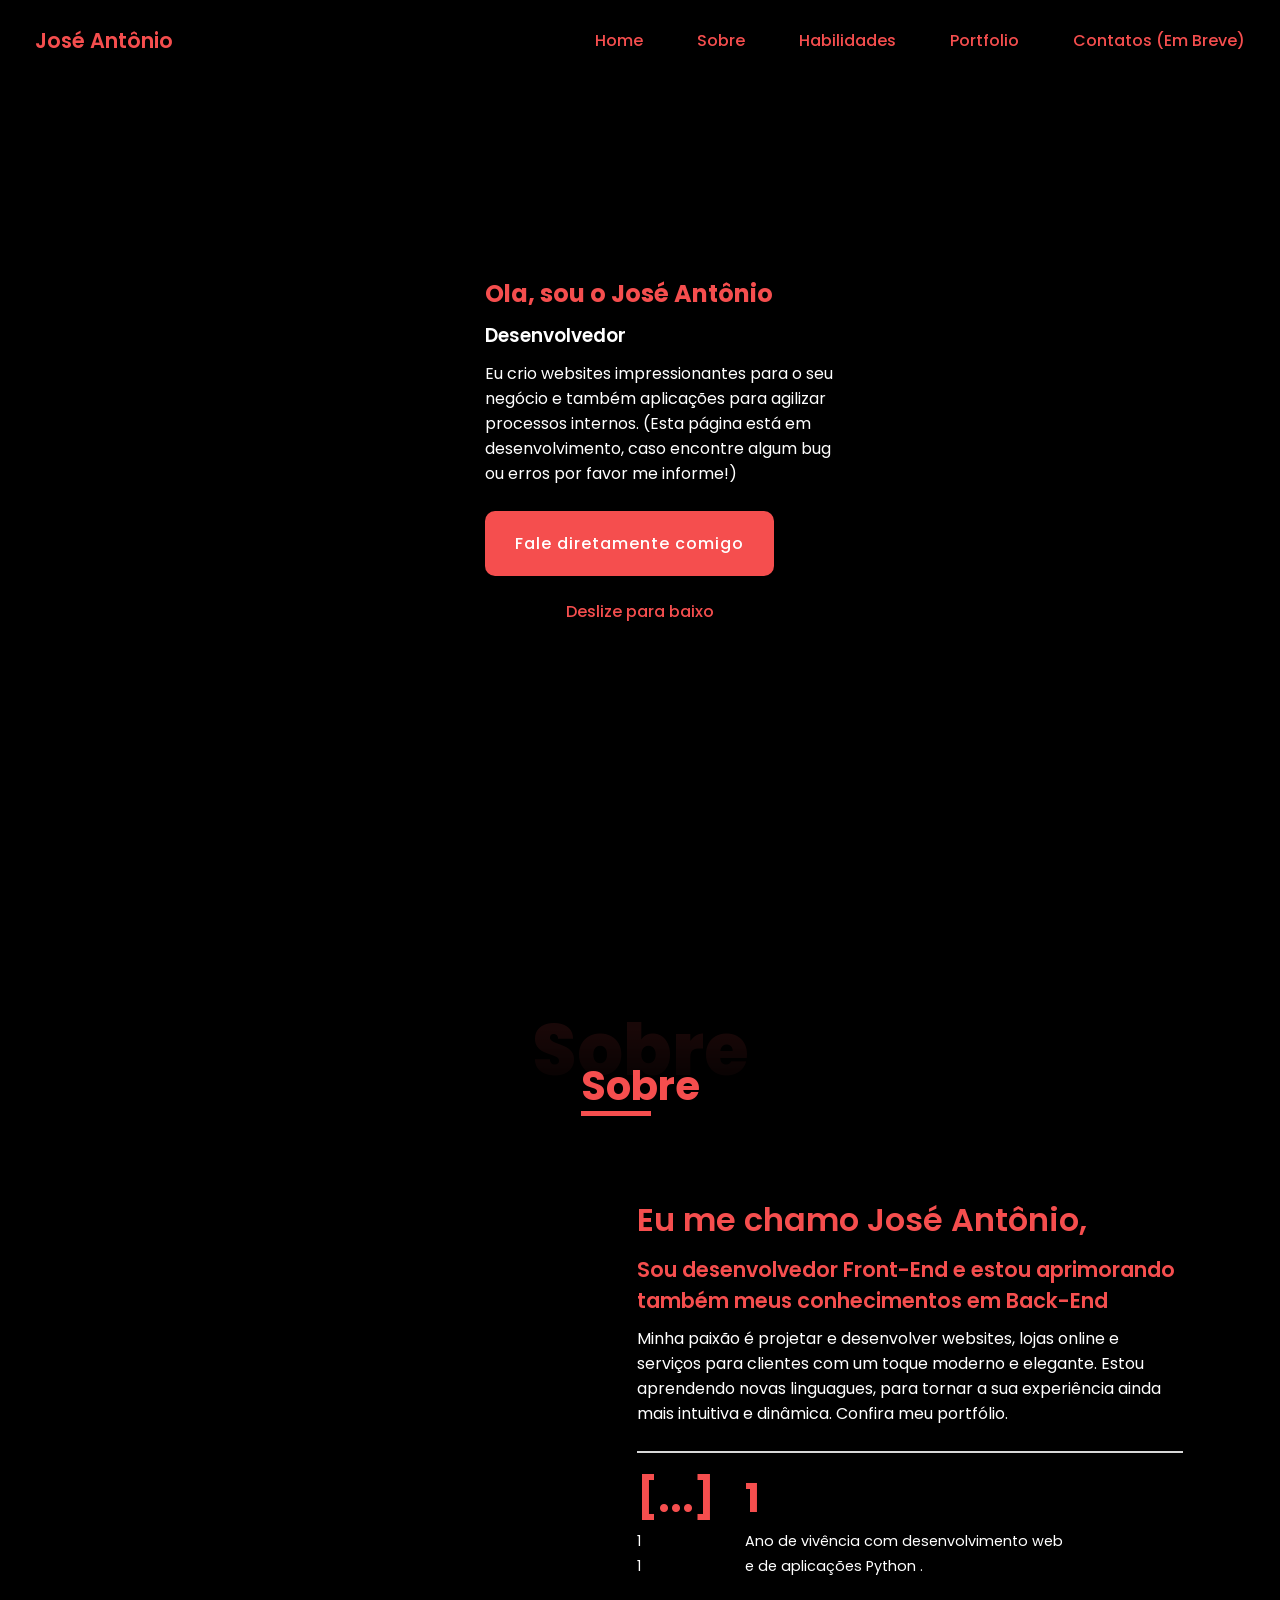
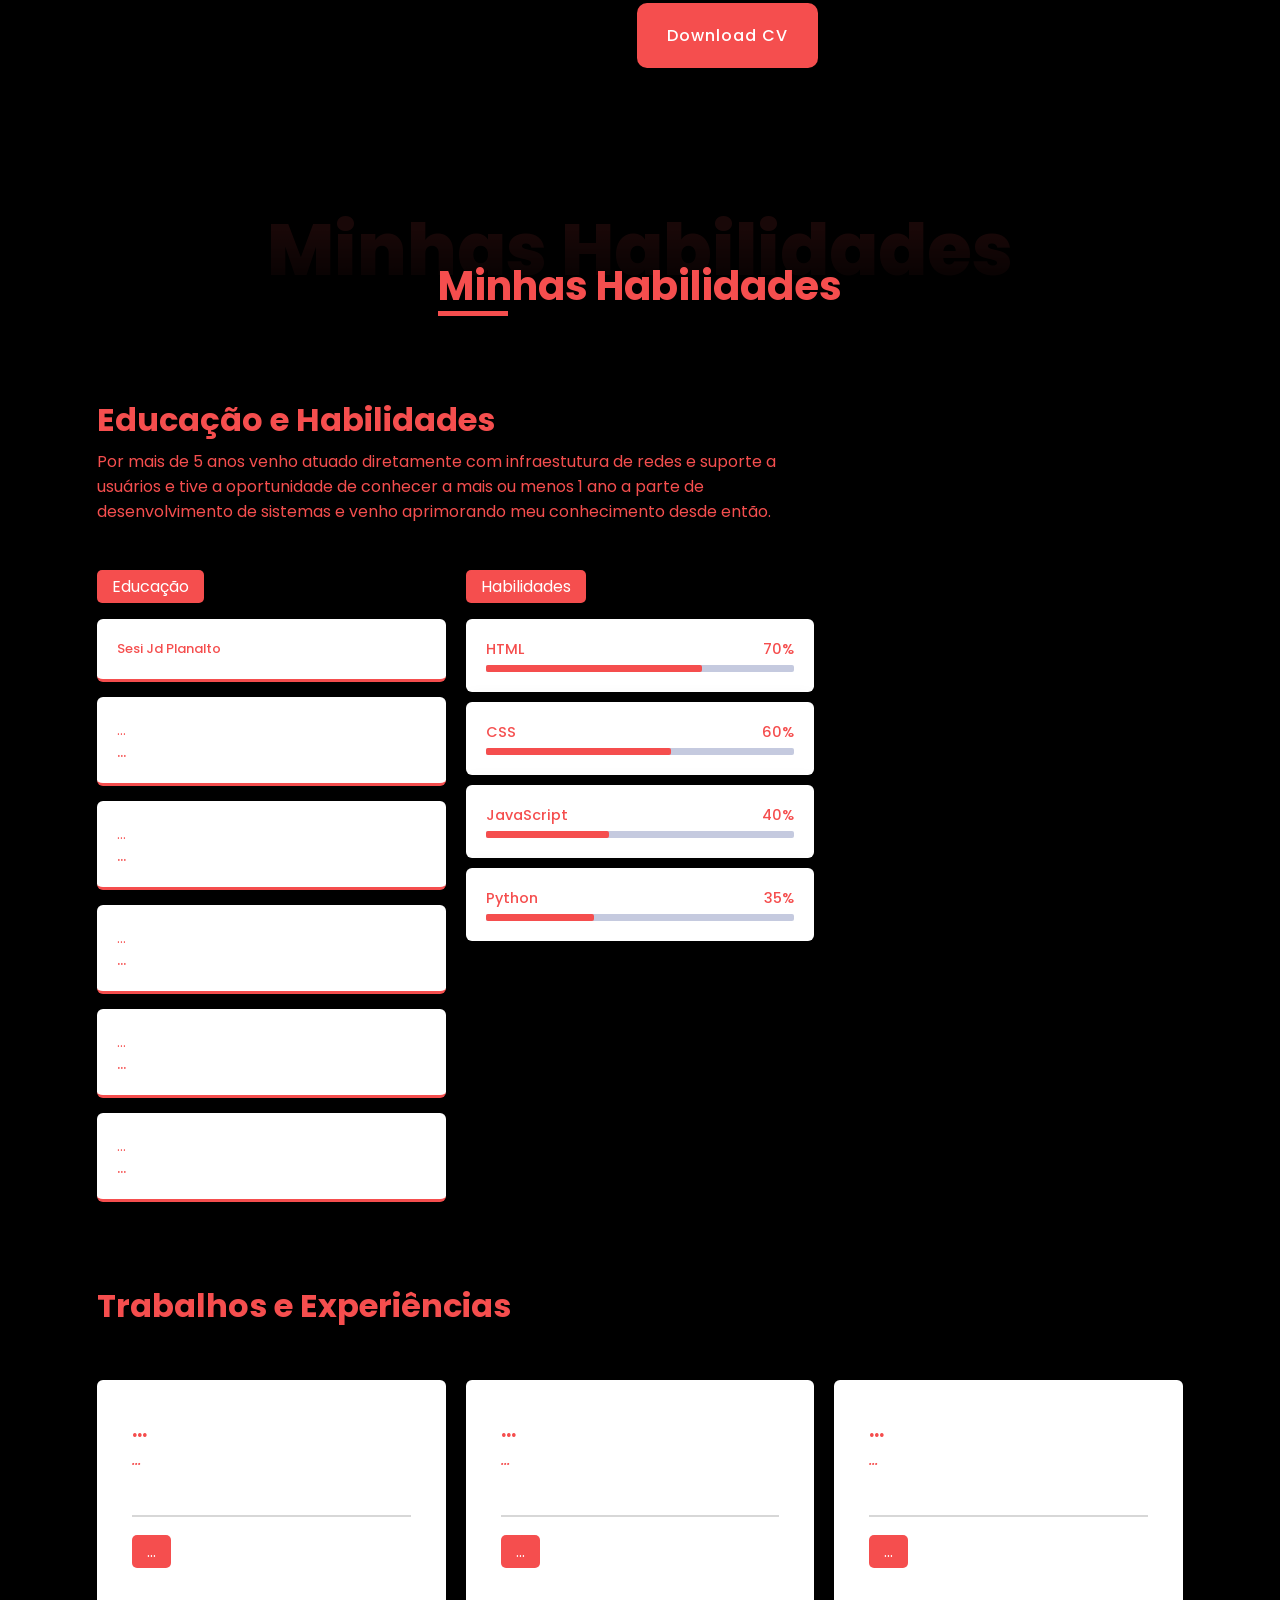
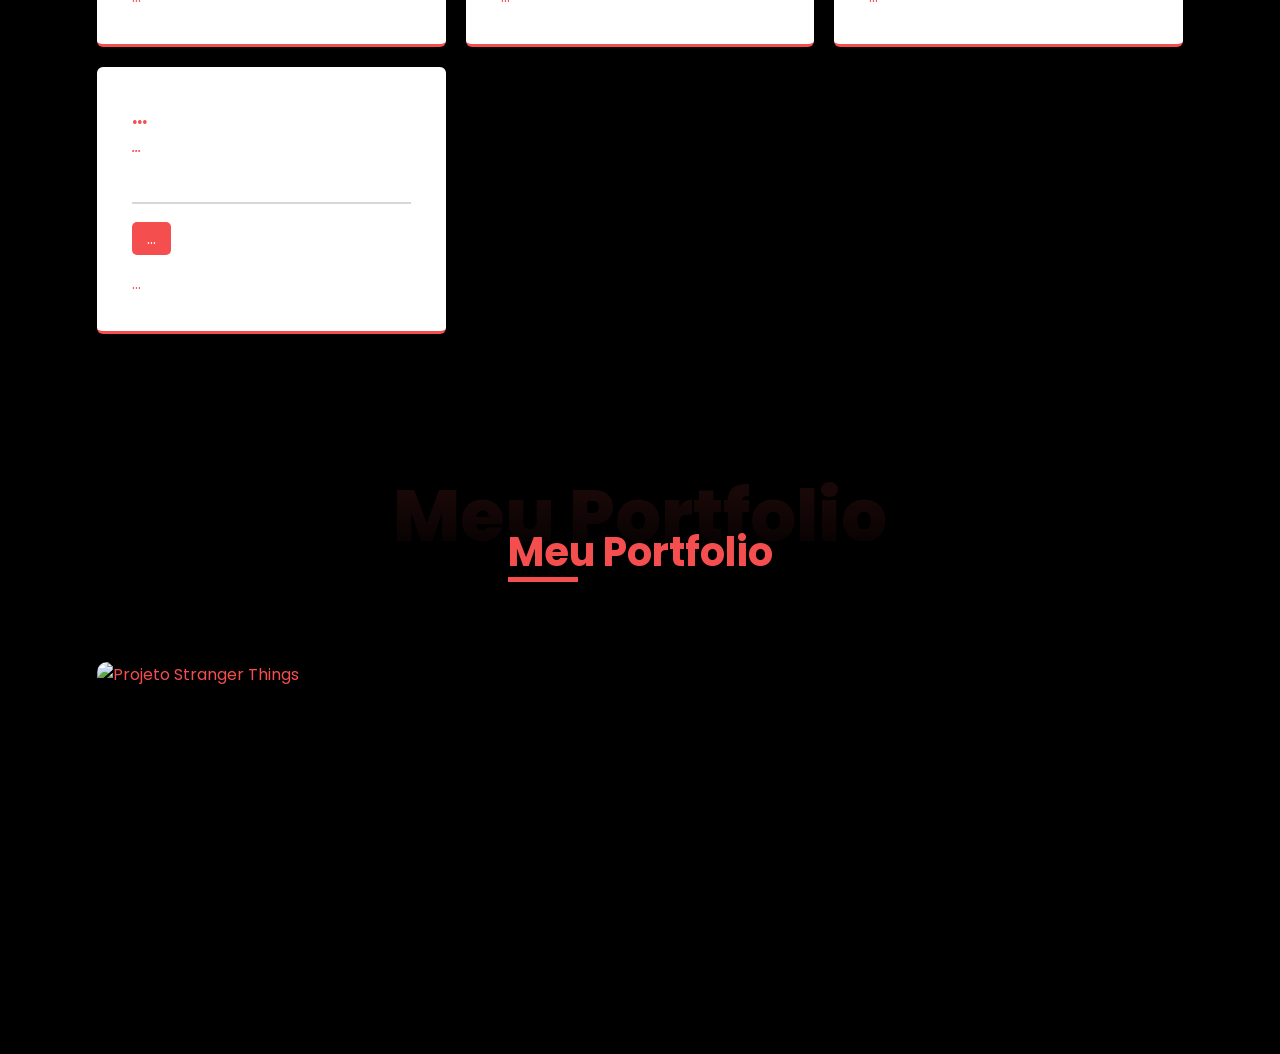
==== index.html @ 430e3ab4 "Add files via upload" ====
<!DOCTYPE html>
<html lang="pt-br">
<head>
    <meta charset="UTF-8">
    <meta http-equiv="X-UA-Compatible" content="IE=edge">
    <meta name="viewport" content="width=device-width, initial-scale=1.0">
    <link rel="stylesheet" href="style.css">
    <script src="https://kit.fontawesome.com/77b4ef7fc8.js" crossorigin="anonymous"></script>
    <title>José Antônio - DEV Sr.</title>
</head>
<body>


    <!-- Header -->
    <header>
        <div class="nav-bar">
            <a href="#" class="logo">José Antônio</a>
            <div class="navigation">
                <div class="nav-items">
                    <a href="#home">Home</a>
                    <a href="#about">Sobre</a>
                    <a href="#skills">Habilidades</a>
                    <a href="#portfolio">Portfolio</a>
                    <a href="#contact ">Contatos (Em Breve)</a>
                </div>
            </div>
        </div>
    </header>

    <!-- Home -->
    <section class="home flex-center" id="home">
        <div class="home-container">
            <div class="media-icons">
                <a href="#"><i class="fab fa-whatsapp"></i></a>
                <a href="#"><i class="fa-brands fa-linkedin-in"></i></a>
                <a href="#"><i class="fab fa-github"></i></a>
            </div>
            <div class="info">
                <h1>Ola, sou o José Antônio </h1>
                <h3>Desenvolvedor <i class="fa-solid fa-circle-user"></i></h3>
                <p> Eu crio websites impressionantes para o seu negócio e também 
                aplicações para agilizar processos internos. (Esta página está em desenvolvimento, caso encontre algum bug ou erros
                por favor me informe!)</p>
                <a href="#" target="blank" class="btn">Fale diretamente comigo <i class="fas fa-arrow-circle-right"></i></a>
            </div>
            <div class="home-img">
                <img src="#" alt="">
            </div>
        </div>
        <a href="#sobre" class="scroll-down">Deslize para baixo<i class="fas fa-arrow-down"></i></a>
    </section>


    <!-- Sobre Section -->

    <section class="about section" id="about">
        <div class="container flex-center">
            <h1 class="section-title-01">Sobre</h1>
            <h2 class="section-title-02">Sobre</h2>
            <div class="content flex-center">
                <div class="about-img">
                    <img src="#" alt="">
                </div>
                <div class="about-info">
                    <div class="description">
                    <h3>Eu me chamo José Antônio,</h3>
                    <h4>Sou desenvolvedor<SPAN> Front-End</SPAN> e estou aprimorando também meus conhecimentos em <span>Back-End</span></h4>
                    <p>Minha paixão é projetar e desenvolver websites, lojas online e serviços para clientes com um toque moderno e elegante. Estou aprendendo novas linguagues,
                        para tornar a sua experiência ainda mais intuitiva e dinâmica. Confira meu portfólio.</p>
                </div>
                <ul class="professional-list">
                    <li class="list-item">
                        <h3>   [...]</h3>
                        <span>1 <br> 1</span>
                    </li>
                    <li class="list-item">
                        <h3>1</h3>
                        <span>Ano de vivência com desenvolvimento web <br>e de aplicações Python .</span>
                    </li>
                </ul>
                <a href="" class="btn">Download CV <i class="fas fa-download"></i></a>
            </div>
        </div>
    </section>


    <!-- Habilidades Section -->
    <section class="skills section" id="skills">
        <div class="container flex-center">
            <h1 class="section-title-01">Minhas Habilidades</h1>
            <h2 class="section-title-02">Minhas Habilidades</h2>
            <div class="content">
                <div class="skills-description">
                    <h3>Educação e Habilidades</h3>
                    <p>Por mais de 5 anos venho atuado diretamente com infraestutura de redes e suporte a usuários e 
                    tive a oportunidade de conhecer a mais ou menos 1 ano a parte de desenvolvimento de sistemas e venho aprimorando meu conhecimento desde então.</p>
                </div>
                <div class="skills-info education-all">
                    <div class="education">
                        <h4><label>Educação</label></h4>
                        <ul class="edu-list">
                            <li class="item">
                                <span class="year"2026 -</span>
                                <p><span>Sesi Jd Planalto</span> ...</p>
                            </li>
                            <li class="item">
                                <span class="year">...</span>
                                <p><span>...</span> ...</p>
                            </li>
                            <li class="item">
                                <span class="year">...</span>
                                <p><span>...</span> ...</p>
                            </li>
                            <li class="item">
                                <span class="year">...</span>
                                <p><span>...</span>...</p>
                            </li>
                            <li class="item">
                                <span class="year">...</span>
                                <p><span>...</span> ...</p>
                            </li>
                            <li class="item">
                                <span class="year">...</span>
                                <p><span>...</span> ...</p>
                            </li>
                        </ul>
                    </div>
                    <div class="education">
                        <h4><label>Habilidades</label></h4>
                        <ul class="bars">
                            <li class="bar">
                                <div class="info">
                                    <span>HTML</span>
                                    <span>70%</span>
                                </div>
                                <div class="line html"></div>
                            </li>
                            <li class="bar">
                                <div class="info">
                                    <span>CSS</span>
                                    <span>60%</span>
                                </div>
                                <div class="line css"></div>
                            </li>
                            <li class="bar">
                                <div class="info">
                                    <span>JavaScript</span>
                                    <span>40%</span>
                                </div>
                                <div class="line javascript"></div>
                            </li>
                            <li class="bar">
                                <div class="info">
                                    <span>Python</span>
                                    <span>35%</span>
                                </div>
                                <div class="line python"></div>
                            </li>
                           
                               
                            
                        </ul>
                    </div>
                </div>
                <div class="skills-description">
                    <h3>Trabalhos e Experiências</h3>
                </div>
                <div class="skills-info">
                    <div class="experience-card">
                        <div class="upper">
                            <h3>...</h3>
                            <h5>...</h5>
                            <span>Tempo Integral</span>
                        </div>
                        <div class="hr"></div>
                        <h4><label>...</label></h4>
                        <p>...</p>
                    </div>
                    <div class="experience-card">
                        <div class="upper">
                            <h3>...</h3>
                            <h5>...</h5>
                            <span>Tempo Integral</span>
                        </div>
                        <div class="hr"></div>
                        <h4><label>...</label></h4>
                        <p>...</p>
                    </div>
                    <div class="experience-card">
                        <div class="upper">
                            <h3>...</h3>
                            <h5>...</h5>
                            <span>Tempo Integral</span>
                        </div>
                        <div class="hr"></div>
                        <h4><label>...</label></h4>
                        <p>...</p>
                    </div>
                    <div class="experience-card">
                        <div class="upper">
                            <h3>...</h3>
                            <h5>...</h5>
                            <span>Meio Período</span>
                        </div>
                        <div class="hr"></div>
                        <h4><label>...</label></h4>
                        <p>...</p>
                    </div>
                </div>
            </div>
        </div>
    </section>


    <!-- Portfolio Section -->

    <section class="portfolio section" id="portfolio">
        <div class="container flex-center">
            <h1 class="section-title-01">Meu Portfolio</h1>
            <h2 class="section-title-02">Meu Portfolio</h2>
            <div class="content">
                <div class="portfolio-list">
                    <div class="img-card-container">
                        <div class="img-card">
                            <div class="overlay"></div>
                            <div class="info">
                                <h3>Site Stranger Things</h3>
                                <span>HTML / CSS / JavaScript</span>
                                <a href="../html-js/index.html" style="color: #fff; text-decoration: underline;">Visitar Site</a>
                            </div>
                            <img src="../html-js/Stranger_Things_Temporada_2_Poster.jpg" alt="Projeto Stranger Things">
                        </div>
                    </div>
                </div>
            </div>
        </div>
    </section>

    <script src="js.js"></script>
</body>
</html>
---- style.css ----
@import url('https://fonts.googleapis.com/css2?family=Poppins:ital,wght@0,100;0,200;0,300;0,400;0,500;0,600;0,700;0,800;0,900;1,100;1,200;1,300;1,400;1,500;1,600;1,700;1,800;1,900&display=swap');

:root{
  /*=======Main theme colors=======*/

    --first-color:  #f54e4e  ;
    --second-color: #f54e4e;
    --third-color: #ffffff;

  /*=======Hover colors=======*/

  --hover-color: #f5914e;

  /*=======Background colors=======*/


/* Remove margens padrão da página */
body {
  margin: 0;
  padding: 0;
}

/* Faz o vídeo ocupar toda a tela e ficar no fundo */
#video-fundo {
  position: fixed;
  top: 0;
  left: 0;
  width: 100vw;
  height: 100vh;
  object-fit: cover; /* Esta propriedade estica o vídeo sem distorcer */
  z-index: -1;       /* Envia o vídeo para trás de todo o conteúdo */
}

/* Garante que o texto fica visível acima do vídeo */
.conteudo {
  position: relative;
  z-index: 1;
  color: white;
  text-align: center;
  padding-top: 20%;
}
    --body-bg-color: #000000;
    --card-bg-color: #fff;
    --modal-bg-color: #000000;
    --bg-transparent-color: rgba(0,0,0, 0.1);
    --transparent-color-01: rgba(0,0,0, 0.1);
    --transparent-color-02: rgba(106, 89, 209, 0.1);
    --line-color: #d7d7d7;

  /*=======Color Filter=======*/

  --color-filter: invert(1);

  /*=======Box shadow=======*/

    --box-shadow: 0px 0px 20px rgba(0 0 0 / 10%);

  /*=======Font size=======*/

  --small-font-size: 0.9em;
  --normal-font-size: 1em;

  /*=======Scroll bar colors=======*/

    --scroll-bar-color: #c5cadf;
    --scroll-thumb-color: #70768a;
    --scroll-thum-hover-color: #454f6b;

}
* {
    margin: 0;
    padding: 0;
    box-sizing: border-box;
    font-family: 'Poppins', sans-serif;
}

html {
    scroll-behavior: smooth;
}

body {
    color: var(--first-color);
    background: var(--body-bg-color);
    margin: 2rem 0 0 0;
    transition: .5s ease;
}

a {
    text-decoration: none;
}

li {
    list-style: none
}

/*=======Scroll to top button=======*/

/*=======Light/Dark theme button=======*/

/*=======Scroll bar=======*/

::-webkit-scrollbar {
    width: 10px;
    background: var(--scroll-bar-color)
}

::-webkit-scrollbar-thumb {
    background: var(--scroll-thumb-color);
    border-radius: 2em;
}

::-webkit-scrollbar-thumb:hover {
    background: var(--scroll-thumb-hover-color);
}
/*=======Header=======*/

header {
    z-index: 999999;
    width: 100%;
    position: fixed;
    top: 0;
    left: 0;
    backdrop-filter: blur(20px);
    transition: .6s ease;
}

header.sticky {
    background: rgba(255, 255, 255, 0.1);
    box-shadow: var(--box-shadow); 
}

.nav-bar {
    position: relative;
    height: calc(4rem + 1rem);
    max-width: 1250px;
    display: flex;
    justify-content: space-between;
    align-items: center;
    margin-left: auto;
    margin-right: auto;
    padding: 0 20px;
    transition: .6s ease;
}

header.sticky .nav-bar {
    height: calc(2.5rem +1rem);
}

.nav-bar .logo {
    color: var(--first-color);
    font-size: 1.3em;
    font-weight: 600;
}

.nav-items a {
    color: var(--first-color);
    font-size: var(--normal-font-size);
    font-weight: 500;
}

.nav-items a:not(:last-child) {
    margin-right: 50px;
}

.nav-items a:hover {
    color: var(--second-color);
}

/*=======Home section=======*/

.home {
    position: relative;
    max-width: 1250px;
    min-height: 100vh;
    margin-left: auto;
    margin-right: auto;
    padding: 4rem 2rem;
    flex-direction: column;
}

.home .home-container {
    display: flex;
    justify-content: space-between;
    align-items: center;
    width: 100%;
}

.home-container .media-icons {
    display: flex;
    flex-direction: column;
    margin-right: 40px;   
}

.home-container .media-icons a {
    color: var(--second-color);
    font-size: 1.5em;
    margin: 10px 0;
}

.home-container .media-icons a:hover {
    color: var(--hover-color);
}

.home-container .info h2 {
    font-size: 4em;
    font-weight: 600;
    line-height: 70px;
}

.home-container .info h3 {
    color: var(--third-color);
    font-feature-settings: 1.3em;
    font-weight: 600;
    line-height: 50px;
}

.home-container .info p {
    color: var(--third-color);
    font-size: var(--normal-font-size);
    max-width: 350px;
}

.btn {
    background: var(--second-color);
    color: #fff;
    font-size: var(--normal-font-size);
    font-weight: 500;
    display: inline-block;
    margin-top: 25px;
    padding: 20px 30px;
    letter-spacing: 1px;
    border-radius: 10px;
}

.btn:hover {
    background: var(--hover-color);
}

.home-container .home-img {
    position: relative;
}

.home-container .home-img img {
    width: 90%;
    transform: translate(0, 0);
}

.home .scroll-down {
    color: var(--first-color);
    font-size: var(--normal-font-size);
    font-weight: 500;
    margin-top: 20px;
}

.home .scroll-down i {
    color: var(--second-color);
    font-size: 1.2em;
    animation: arrow-down ease 2s infinite;
}

@keyframes arrow-down {
    0% {
        transform: translateY(0);
    }
    30% {
        transform: translateY(10px);
    }
}

/*=======Estilos comuns para todas sessões=======*/

.flex-center {
    display: flex;
    justify-content: center;
    align-items: center;
}

.section {
    position: relative;
    width: 1150px;
    margin-left: auto;
    margin-right: auto;
    padding: 6rem 2rem 2rem;
}

.sub-section {
    position: relative;
    width: 1150px;
    margin-left: auto;
    margin-right: auto;
}

.section-title-01 {
    font-size: 4.5em;
    font-weight: 800;
    margin-bottom: 2rem;
    background: linear-gradient(to top, transparent 0%, var(--first-color) 70%);
    -webkit-background-clip: text;
            background-clip: text;
    -webkit-text-fill-color: transparent;
    opacity: .1;
}

.section-title-02 {
    font-size: 2.5em;
    font-weight: 700;
    transform: translateY(-80px);
}

.section-title-02:before {
    content: '';
    position: absolute;
    width: 70px;
    height: 5px;
    right: 10;
    bottom: 0;
    background: var(--second-color);
}

.container {
    position: relative;
    flex-direction: column;
}

/*=======Seção SOBRE=======*/

.about .container .content {
    column-gap: 40px;
    width: 100%;
}

.about-img {
    position: relative;
}

.about-img img{
    max-width: 100%;
    min-width: 500px;
    border-radius: 10px;
}

.about-info .description {
    max-width: 600px;
}

.about-info .description h3 {
    font-size: 2em;
    font-weight: 600;
    margin-bottom: 10px;
}

.about-info .description h4 {
    font-size: 1.3em;
    font-weight: 600;
    margin-bottom: 10px;
}

.about-info .description h4 span {
    color: var(--second-color);
}

.about-info .description p {
    color: var(--third-color);
    font-size: var(--normal-font-size);
    margin-bottom: 15px;
    padding-bottom: 25px;
    border-bottom: 2px solid var(--line-color);
}

.about-info .professional-list {
    display: flex;
    column-gap: 30px;
}

.about-info .professional-list .list-item h3 {
    font-size: 2.5rem;
    font-weight: 700;
}

.about-info .professional-list .list-item span {
    color: var(--third-color);
    font-size: var(--small-font-size);
}

/*=======Skills section=======*/

.skills .container .content {
    width: 100%;
}

.skills-description {
    max-width: 700px;
    margin-bottom: 50px;
}

.skills-description h3 {
    font-size: 2em;
    margin-bottom: 5px;
}

.skills-info {
    max-width: 100%;
    display: grid;
    grid-template-columns: repeat(auto-fill, minmax(300px, 1fr));
    gap: 20px;
    margin: 0 auto;
}

.skills-info h4 {
    margin-bottom: 20px;
}

.skills-info h4 label {
    background: var(--second-color);
    color: #fff;
    font-size: var(--normal-font-size);
    font-weight: 400;
    padding: 5px 15px;
    border-radius: 5px;
}

.education-all {
    margin-bottom: 80px;
}

.edu-list .item {
    background: var(--card-bg-color);
    box-shadow: var(--box-shadow);
    border-bottom: 3px solid var(--second-color);
    padding: 20px;
    margin-top: 15px;
    border-radius: 6px;
    transition: .3s ease;
}

.edu-list .item .year {
    font-size: var(--small-font-size);
    margin-bottom: 5px;
}

.edu-list .item p {
    color: var(--third-color);
    font-size: var(--small-font-size);    
}

.edu-list .item p span {
    color: var(--first-color);
    font-size: var(--normal-font-size);
    font-weight: 500;
}

.bar {
    background: var(--card-bg-color);
    box-shadow: var(--box-shadow);
    margin-bottom: 10px;
    padding: 20px;
    border-radius: 6px;
    transition: .3s ease;
}

.bar .info {
    display: flex;
    justify-content: space-between;
    align-items: center;
    margin-bottom: 5px;
    font-size: var(--small-font-size);
}

.bar .info span {
    font-weight: 500;
}

.bar .line {
    position: relative;
    width: 100%;
    height: 7px;
    background: #c5cadf;
    border-radius: 2px;
}

.bar .line:before {
    content: '';
    position: absolute;
    height: 100%;
    top: 0;
    left: 0;
    background: var(--second-color);
    border-radius: 2px;
    width: 95%;
}

.bar .html:before {
    width: 70%;
}

.bar .css:before {
    width: 60%;
}
.bar .javascript:before {
    width: 40%;
}
.bar .python:before {
    width: 35%;
}
.bar .django:before {
    width: 35%;
}

.experience-card {
    background: var(--card-bg-color);
    border-bottom: 3px solid var(--second-color);
    padding: 35px;
    border-radius: 6px;
    box-shadow: var(--box-shadow);
    transition: .3s ease;
}

.experience-card .upper {
    line-height: 30px;
}

.experience-card h3 {
    font-size: 1.3em;
    font-weight: 700;
}

.experience-card h5 {
    font-size: var(--small-font-size);
    font-weight: 500;
    font-style: italic;
}

.experience-card span {
    color: var(--third-color);
}

.experience-card .hr {
    width: 100%;
    height: 2px;
    background: var(--line-color);
    margin: 10px 0 22px;
}

.edu-list .item:hover, .bar:hover, .experience-card:hover {
    transform: scale(1.03);
}

/*=======Portfolio section=======*/
.portfolio .container .content {
    width: 100%;
}

.portfolio-list {
    display: grid;
    grid-template-columns: repeat(auto-fill, minmax(300px, 1fr));
    max-width: 100%;
    gap: 35px;
    margin: 0 auto;
}

.portfolio-list .img-card {
    position: relative;
    max-width: 100%;
    height: 360px;
    border-radius: 10px;
    box-shadow: var(--box-shadow);
    overflow: hidden;
    cursor: pointer;
}

.portfolio-list .img-card .overlay {
    transition: 1s ease;
}

.portfolio-list .img-card:hover .overlay {
    z-index: 777;
    position: absolute;
    width: 100%;
    height: 100%;
    background: rgba(0,0,0, 0.5);
}

.portfolio-list .img-card .info {
    z-index: 777;
    position: absolute;
    bottom: 0;
    left: 0;
    margin: 20px;
    color: #fff;
    transform: translateY(20px);
    opacity: 0;
    transition: .5s ease;
}

.portfolio-list .img-card:hover .info {
    transform: translateY(0);
    opacity: 1;
}

.portfolio-list .img-card .info span {
    font-size: 1.2em;
}

.portfolio-list .img-card img {
    width: 100%;
    height: 100%;
    object-fit: cover;
}


.portfolio-model {
    z-index: 999999;
    position: fixed;
    width: 100%;
    height: 100vh;
    top: 0;
    left: 0;
    background: var(--transparent-color-01);
    backdrop-filter: blur(20px);
}

.portfolio-model-body {
    position: relative;
    background: var(--modal-bg-color);
    max-width: 600px;
    margin: 20px;
    padding: 40px;
    border-radius: 10px;
    box-shadow: var(--box-shadow);
}

.position-close-btn {
    position: absolute;
    top: 0;
    right: 0;
    margin: 20px;
    cursor: pointer;
}

.portfolio-model-body {
    font-size: 1em;
}

.portfolio-model-body img {
    width: 100%;
    margin: 20px 0;
    border-radius: 10px;
}

/*=======Get-in-touct=======*/

/*=======Our Clients=======*/

/*=======Contact section=======*/

/*=======Footer=======*/

/*=======Media query max-width 1070px=======*/
@media screen and (max-width: 1070px){
  /*=======Header navigation menu=======*/

  /*=======Home section=======*/

  /*=======About section=======*/

  /*=======Get-in-touct=======*/

  /*=======Our clients=======*/

  /*=======Contact section=======*/

  /*=======Footer=======*/
}

/*=======Media query max-width 730px=======*/
@media screen and (max-width: 730px){
  /*=======Common styles for all sections=======*/

  /*=======Home section=======*/

  /*=======Get-in-touch section=======*/
}
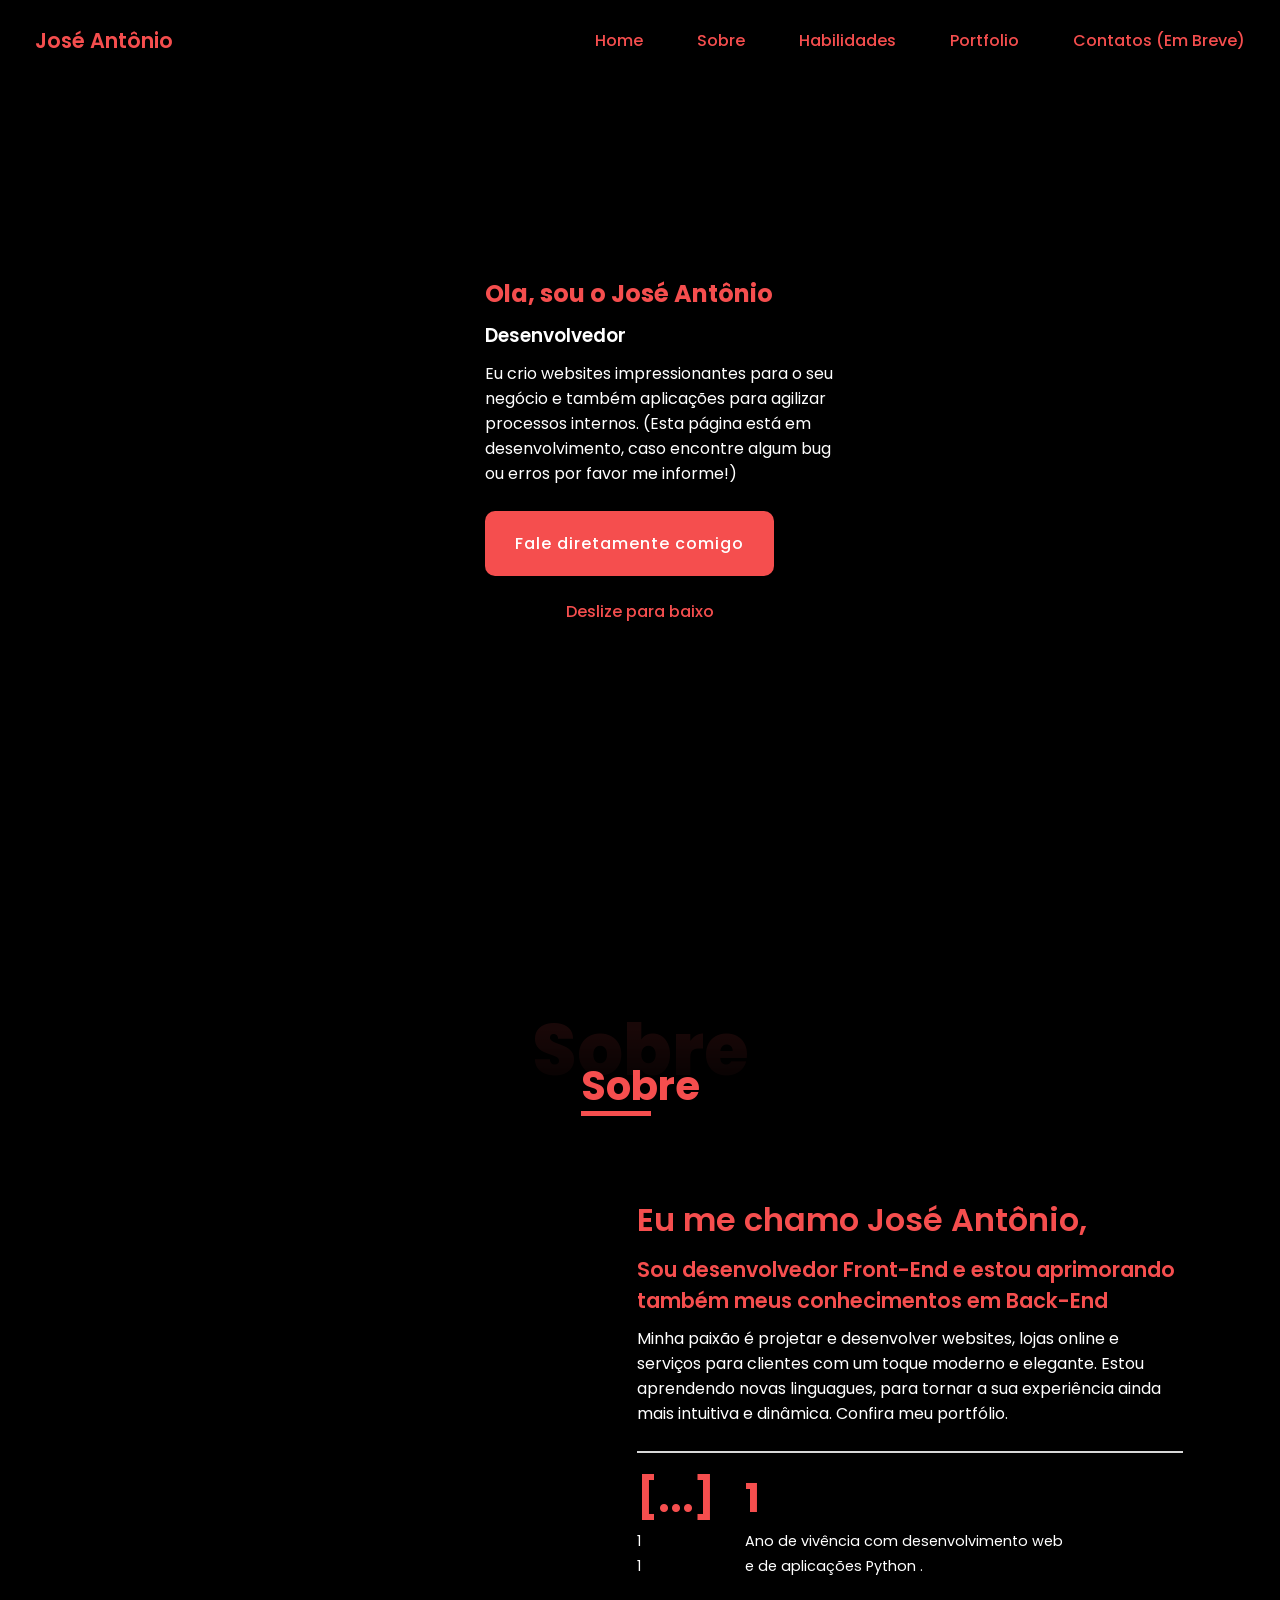
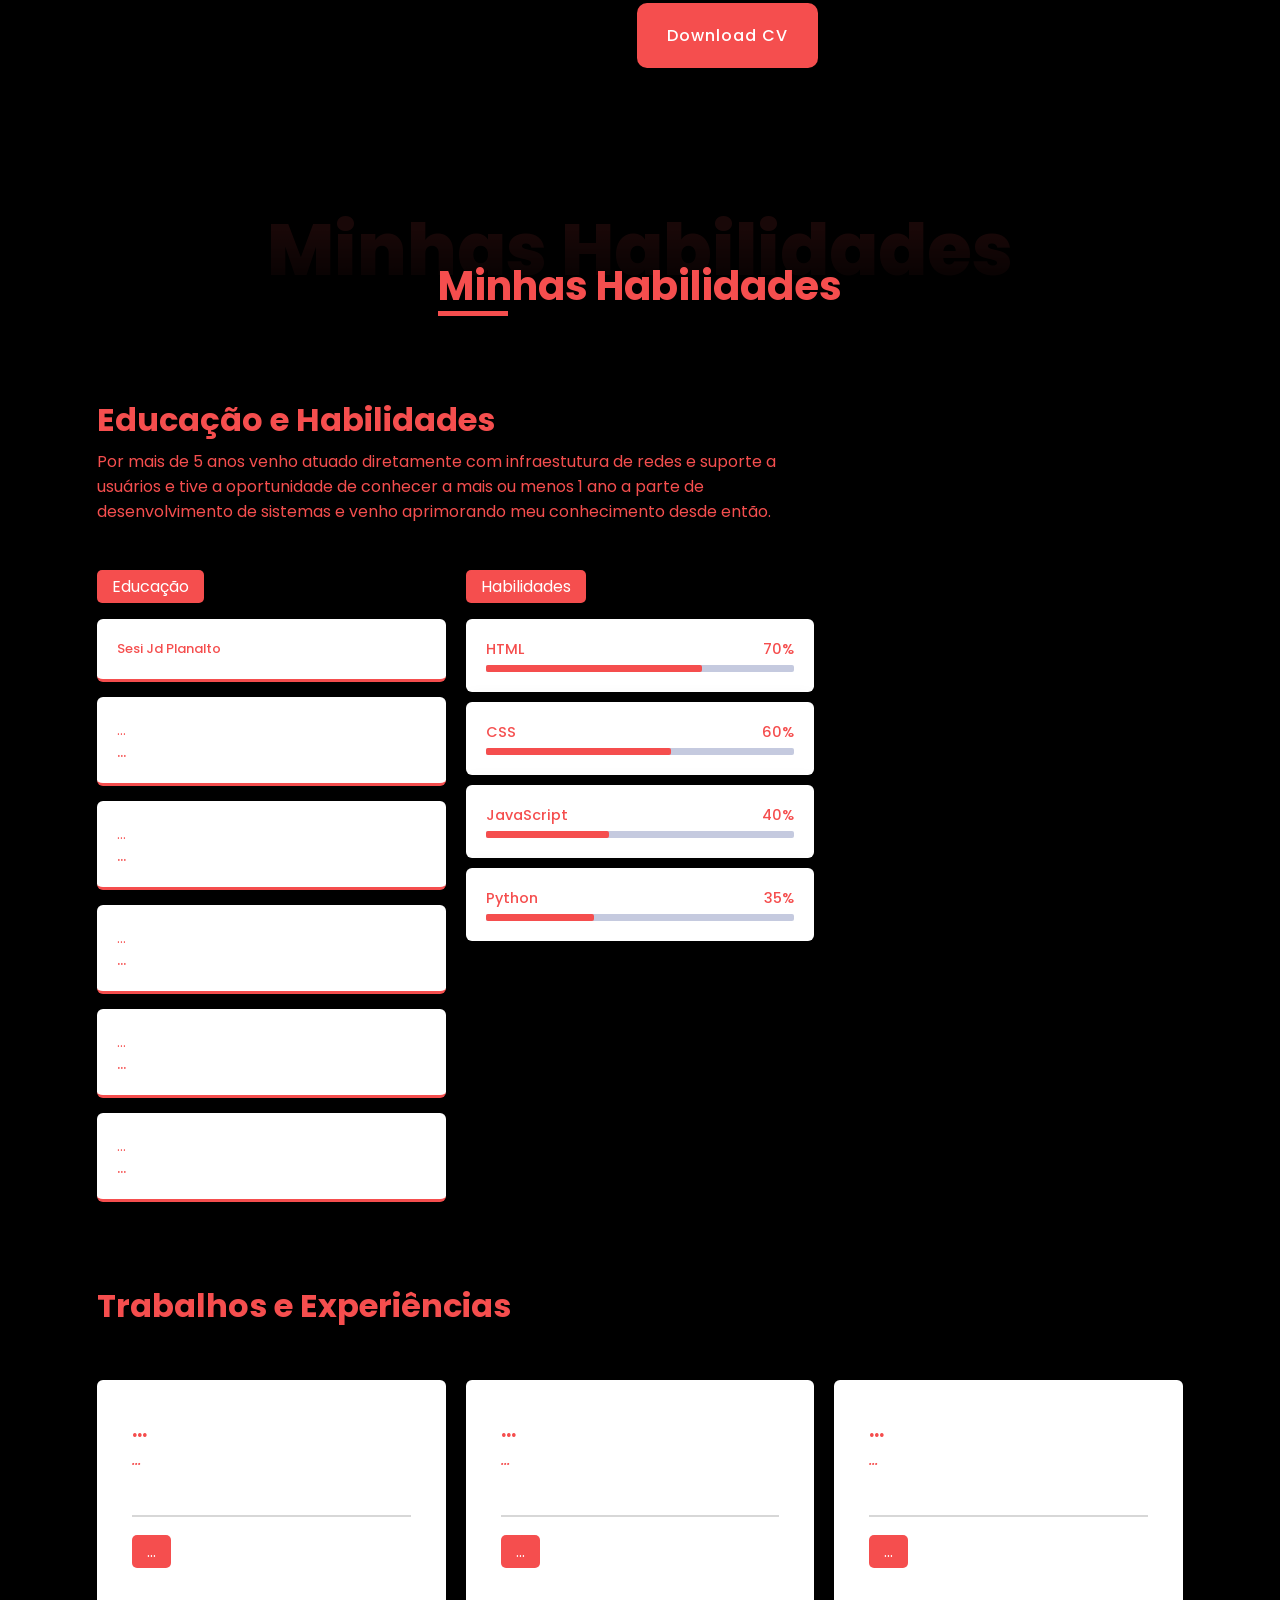
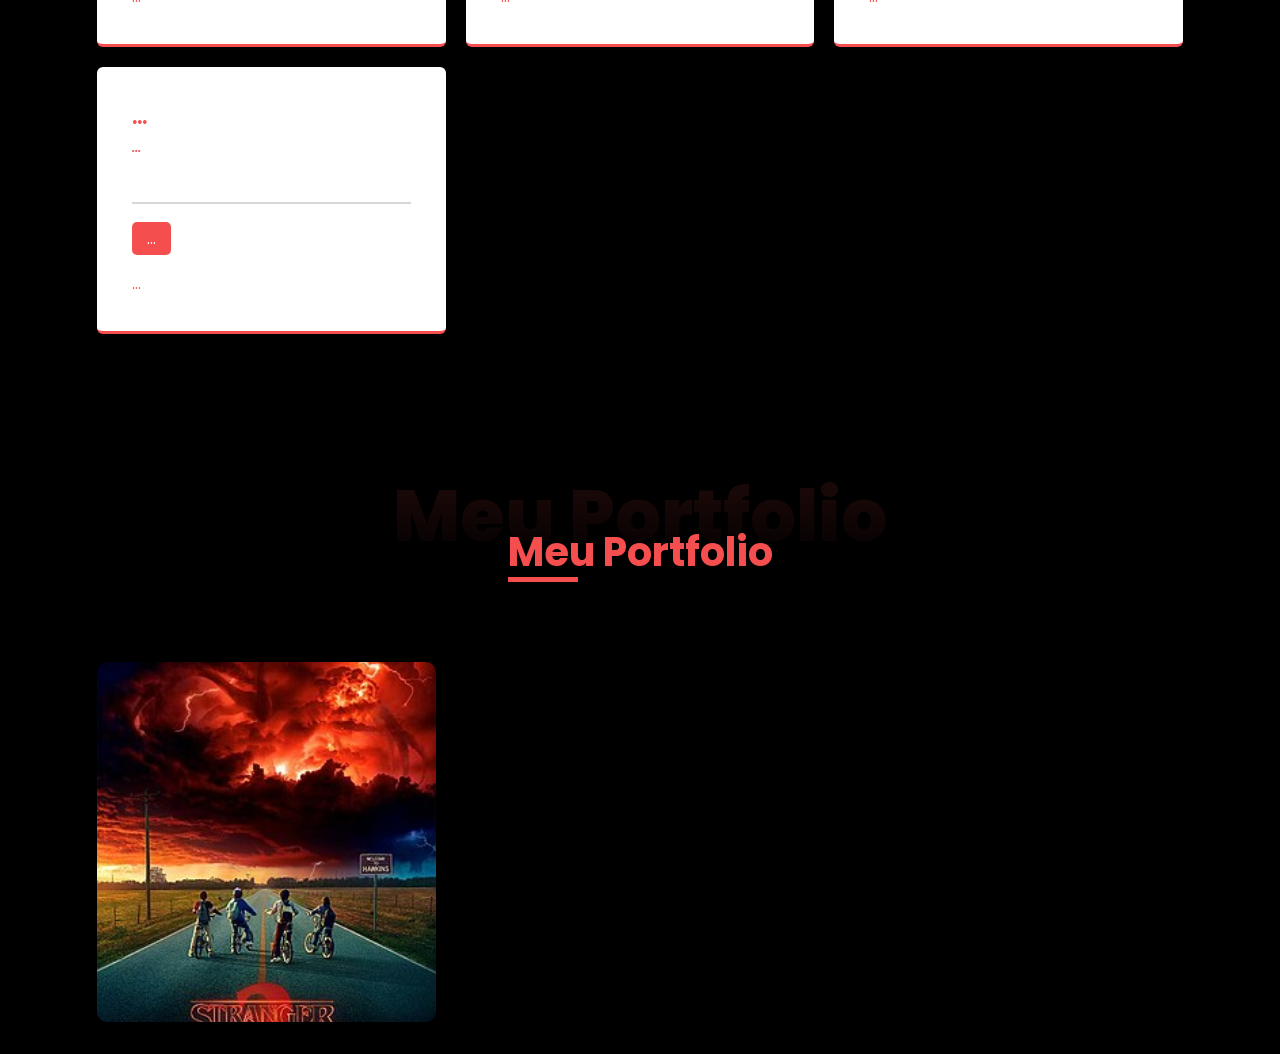
==== commit dc136a48: "Add files via upload" ====
--- a/index.html
+++ b/index.html
@@ -226,9 +226,9 @@
                             <div class="info">
                                 <h3>Site Stranger Things</h3>
                                 <span>HTML / CSS / JavaScript</span>
-                                <a href="../html-js/index.html" style="color: #fff; text-decoration: underline;">Visitar Site</a>
+                                <a href="#" style="color: #fff; text-decoration: underline;">Em desenvolvimento</a>
                             </div>
-                            <img src="../html-js/Stranger_Things_Temporada_2_Poster.jpg" alt="Projeto Stranger Things">
+                            <img src="Stranger_Things_Temporada_2_Poster.jpg" alt="Projeto Stranger Things">
                         </div>
                     </div>
                 </div>
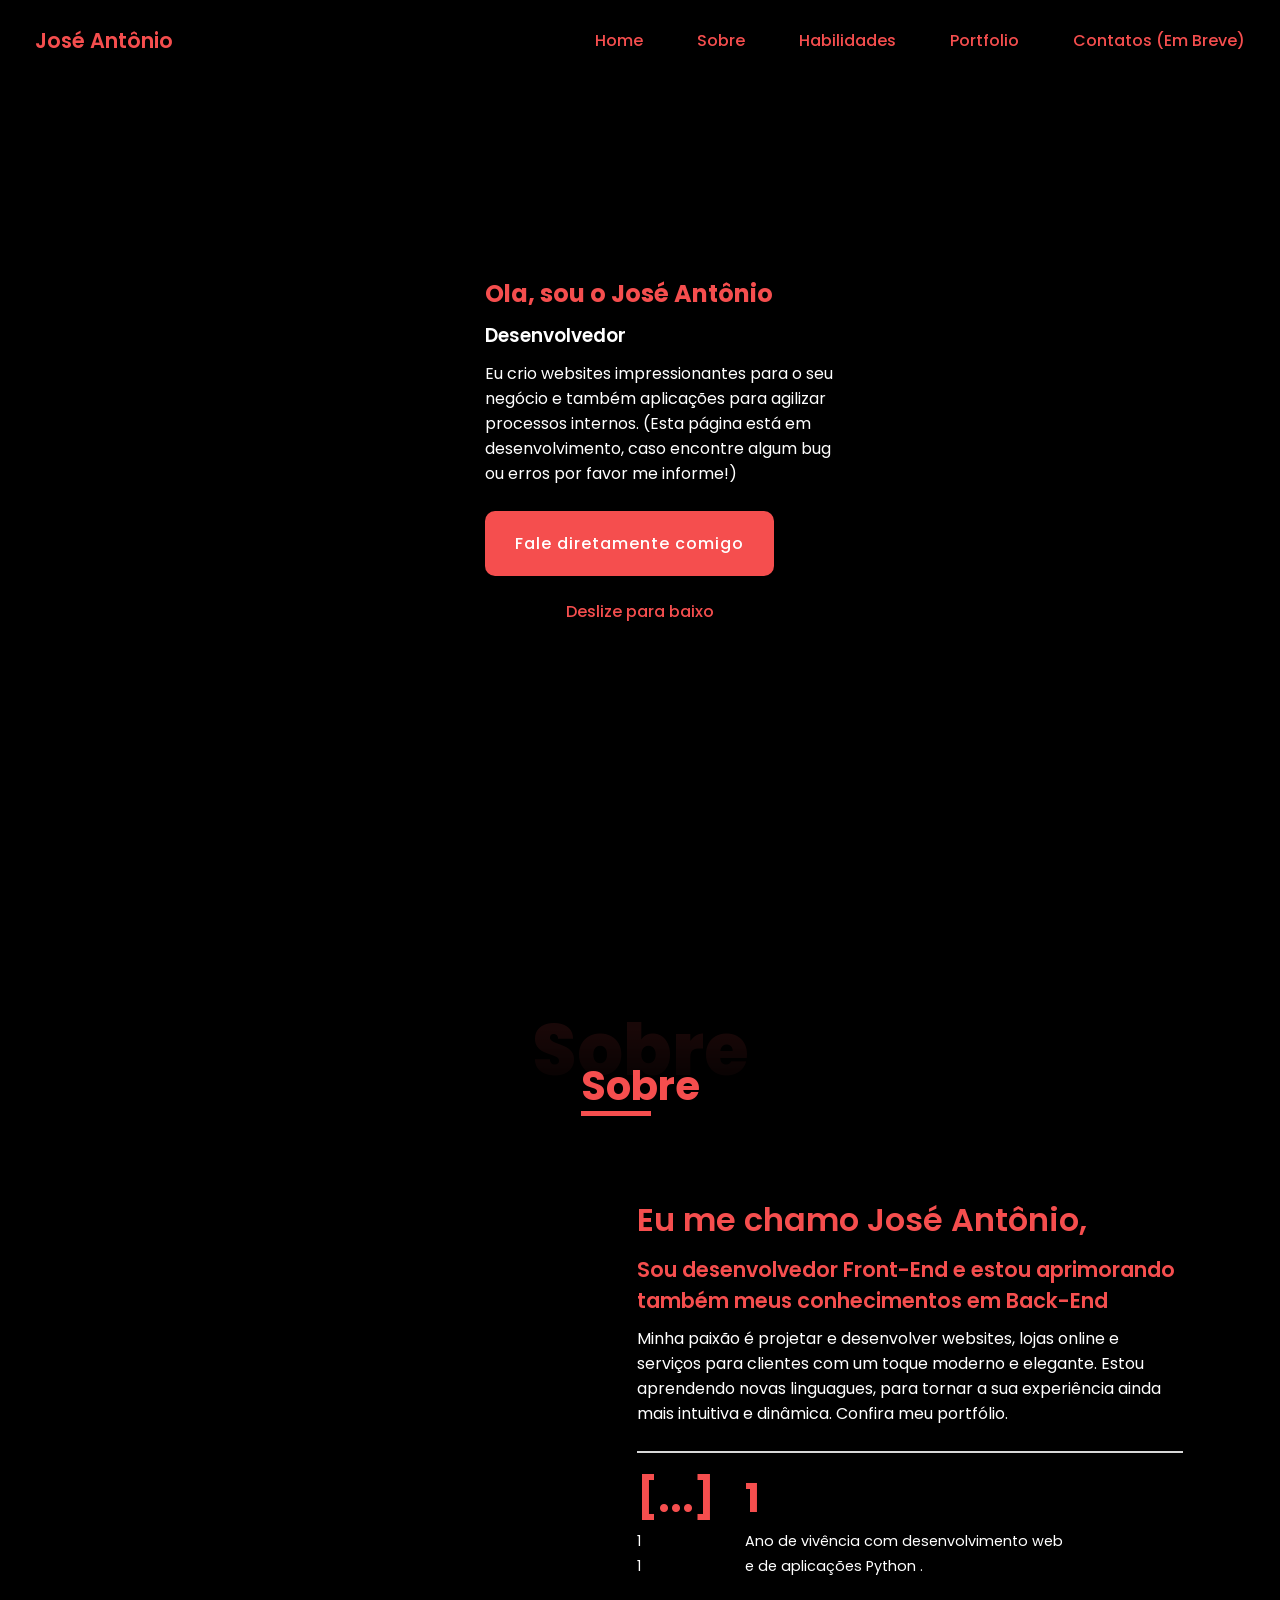
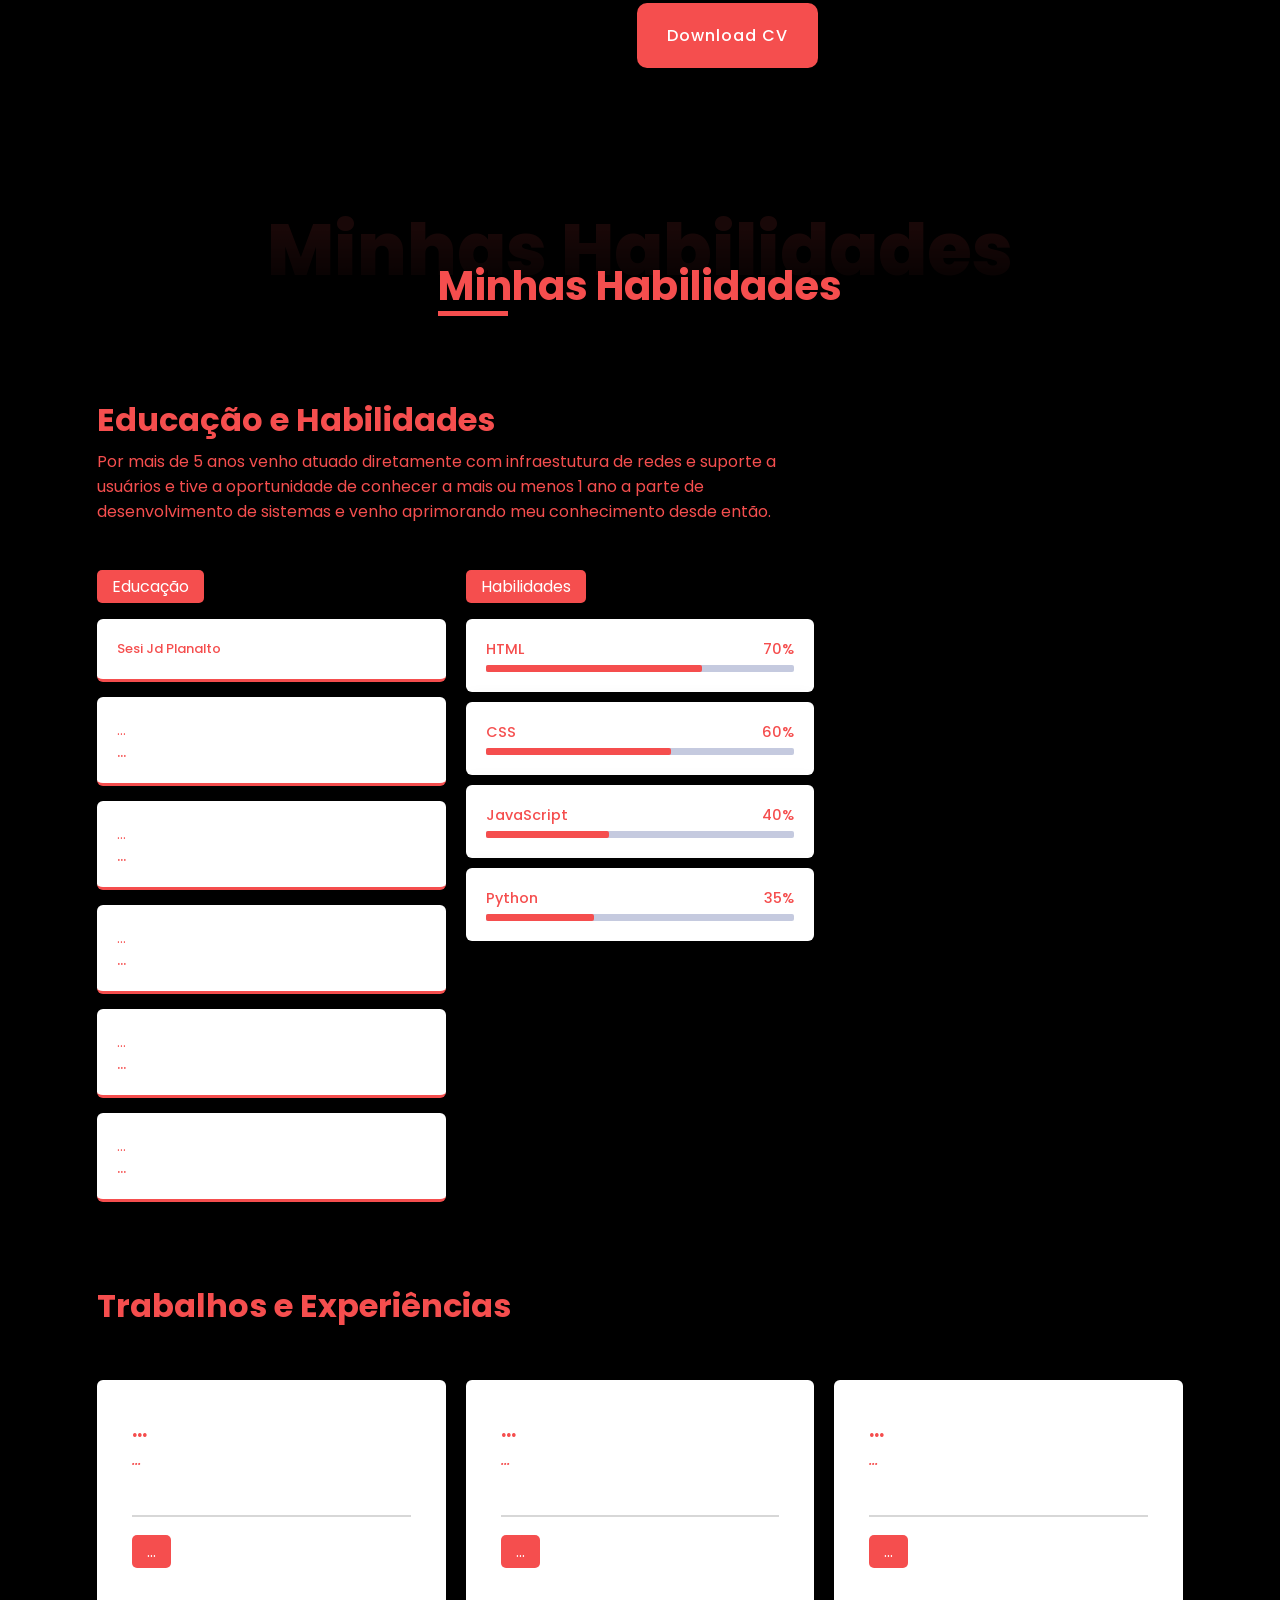
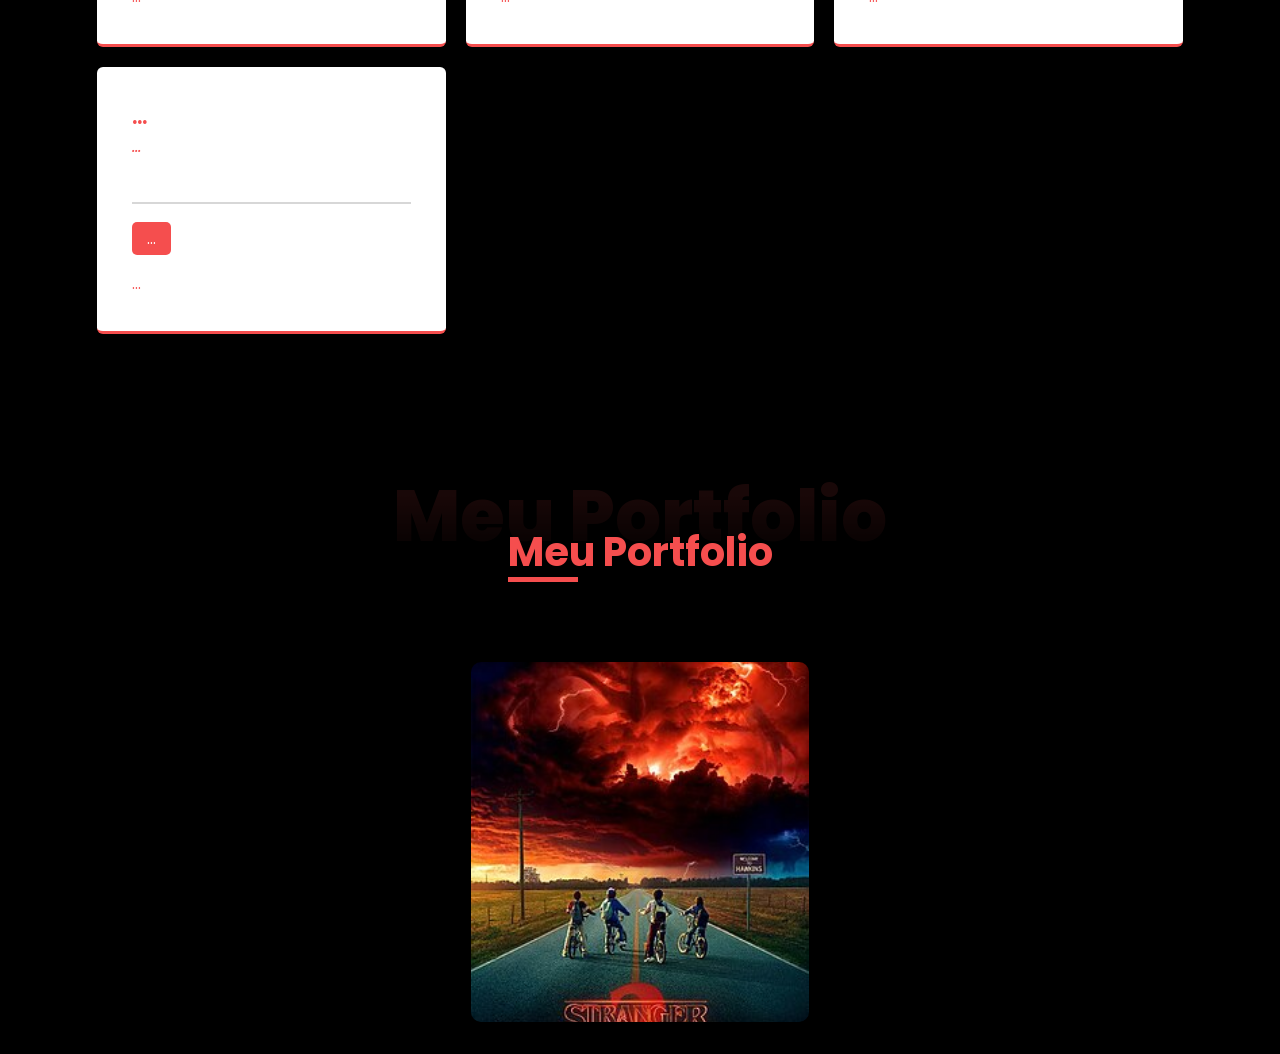
==== commit 2bbff2ef: "Update index.html" ====
--- a/index.html
+++ b/index.html
@@ -220,17 +220,18 @@
             <h2 class="section-title-02">Meu Portfolio</h2>
             <div class="content">
                 <div class="portfolio-list">
-                    <div class="img-card-container">
+                    <a href="https://html-js.onrender.com" class="img-card-container" style="text-decoration: none; cursor: pointer; display: block;" onclick="alert('Em desenvolvimento!')">
                         <div class="img-card">
                             <div class="overlay"></div>
                             <div class="info">
                                 <h3>Site Stranger Things</h3>
                                 <span>HTML / CSS / JavaScript</span>
-                                <a href="#" style="color: #fff; text-decoration: underline;">Em desenvolvimento</a>
+                                <span style="color: #fff;">Clique para abrir</span>
+                                <a href="https://html-js.onrender.com">
                             </div>
                             <img src="Stranger_Things_Temporada_2_Poster.jpg" alt="Projeto Stranger Things">
                         </div>
-                    </div>
+                    </a>
                 </div>
             </div>
         </div>
@@ -238,4 +239,4 @@
 
     <script src="js.js"></script>
 </body>
-</html>+</html>
